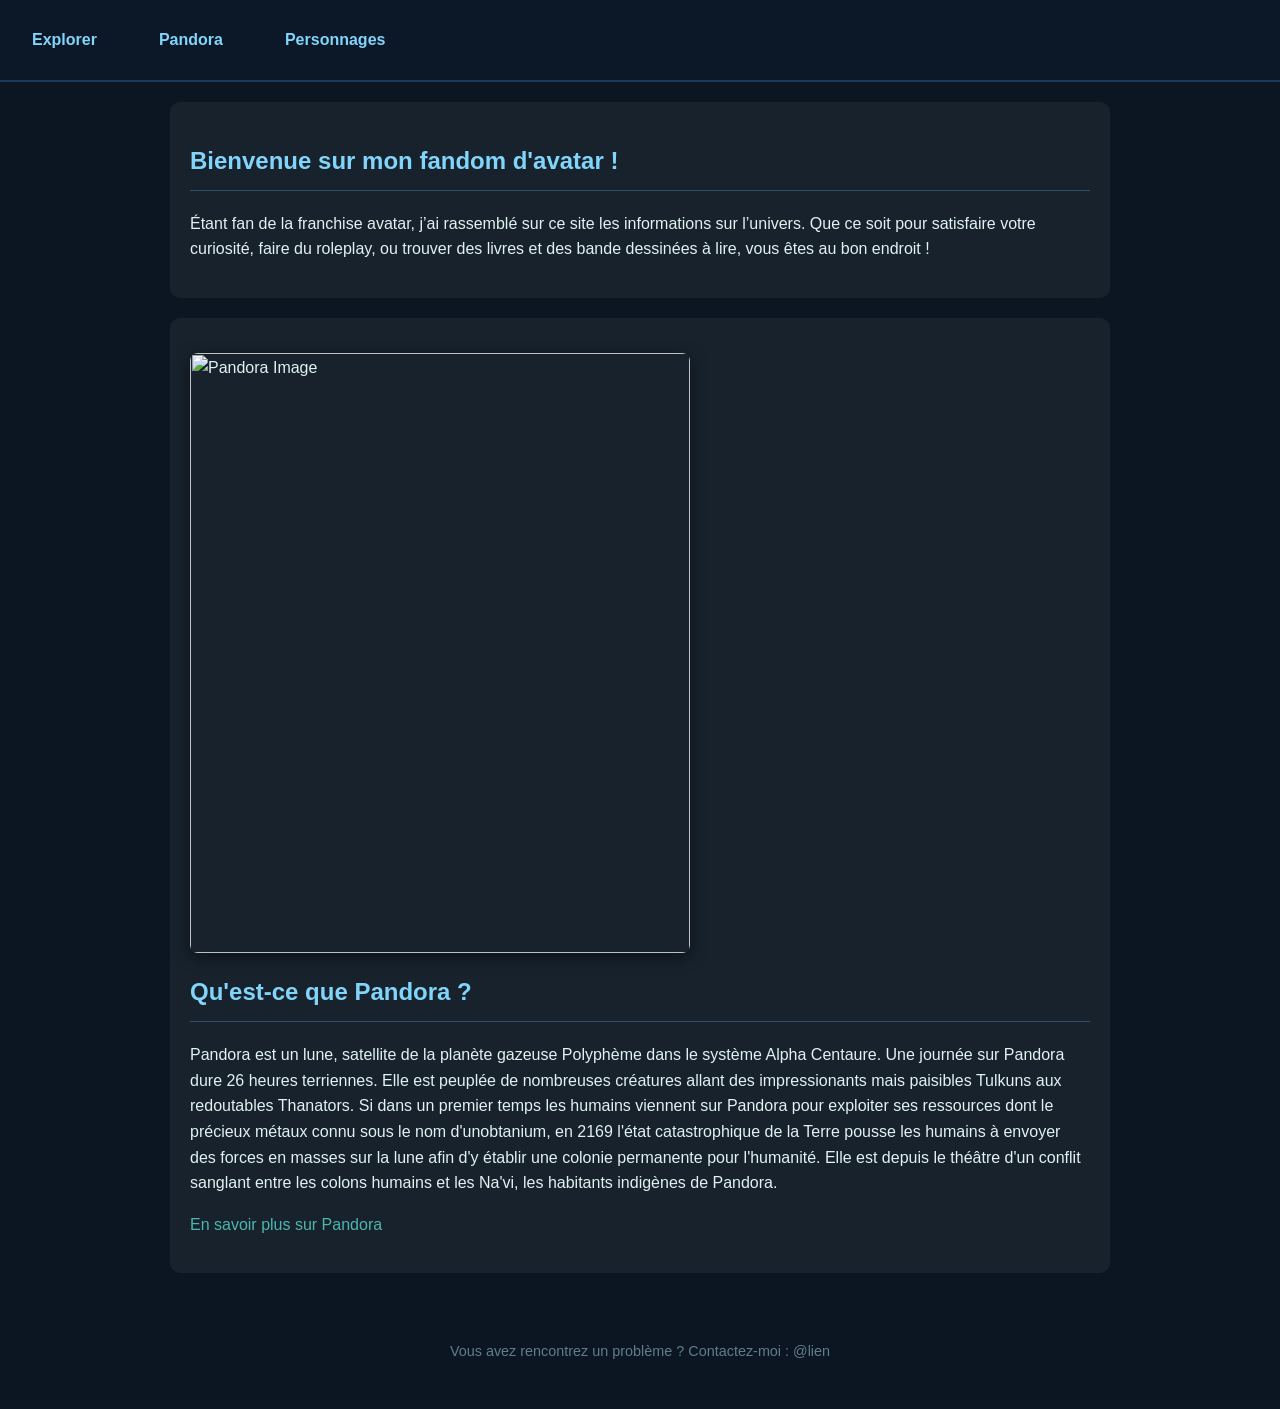
==== index.html @ d650a92f "yes" ====
<html>
    <head>
        <title>Acceuil</title>  
        <link rel="stylesheet" href="style/style.css">
    </head>

 <header>        
    <ul class="Menu">
        <li>
            Explorer
            <ul id="menu-explorer">
                <li><a href="pages/index.html">Acceuil</a></li>
                <li><a href="pages/annexe.html">Annexe</a></li>
            </ul>
        </li>

        <li>
            Pandora
            <ul id="menu-pandora">
                <li><a href="pages/faune.html">Faunes</a></li>
                <li><a href="pages/flore.html">Flore</a></li>
            </ul>
        </li>

        <li>
            Personnages
            <ul id="menu-personnages">
                <li><a href="pages/humain.html">Humains</a></li>
                <li><a href="pages/navi.html">Na'vi</a></li>
            </ul>
        </li>
    </ul>
</header>


    <body>
        <section id = "acceuil-section">
        <h1>Bienvenue sur mon fandom d'avatar !</h1>
        <p>Étant fan de la franchise avatar, j’ai rassemblé sur ce site les informations sur l’univers. Que ce soit pour satisfaire votre curiosité,
            faire du roleplay, ou trouver des livres et des bande dessinées à lire, vous êtes au bon endroit !
        </p>
        </section>


        <section id = "synopsis-section">
            <img src="https://i.pinimg.com/originals/74/01/fd/7401fd814ac57307f8a048fbdfaec28c.png" alt = "Pandora Image" width="500" height="600">
            <h2>Qu'est-ce que Pandora ?</h2>
            <p>Pandora est un lune, satellite de la planète gazeuse Polyphème dans le système Alpha Centaure. Une journée sur Pandora dure 26 heures terriennes. 
                Elle est peuplée de nombreuses créatures allant des impressionants mais paisibles Tulkuns
                aux redoutables Thanators. Si dans un premier temps les humains viennent sur Pandora pour exploiter ses ressources
                dont le précieux métaux connu sous le nom d'unobtanium, en 2169 l'état catastrophique de la Terre pousse les humains à envoyer des forces en masses 
                sur la lune afin d'y établir une colonie permanente pour l'humanité. Elle est depuis le théâtre d'un conflit sanglant
                entre les colons humains et les Na'vi, les habitants indigènes de Pandora.
            </p>

            <p><a href="annexe.html">En savoir plus sur Pandora</a></p>
        </section>

    </body>

    <footer>
        <p>Vous avez rencontrez un problème ? Contactez-moi : @lien</p>
    </footer>
</html>
---- style/style.css ----
/* Configuration de base */
body {
    background-color: #0b1622; 
    color: #e0f2f1;        
    font-family: 'Segoe UI', Tahoma, Geneva, Verdana, sans-serif;
    line-height: 1.6;
    margin: 0;
    padding: 0;
}


header {
    background-color: rgba(13, 25, 41, 0.9);
    padding: 1rem;
    border-bottom: 2px solid #1a3a5a;
}


.Menu {
    display: flex;          
    list-style: none;
    margin: 0;
    padding: 0;
    gap: 30px;             
}


.Menu > li {
    position: relative;    
    cursor: pointer;
    font-weight: bold;
    color: #81d4fa;
    padding: 10px 15px;
    border: 1px solid transparent;
    transition: 0.3s;
}

/* Cache les sous-menus par défaut */
.Menu ul {
    display: none;          
    position: absolute;     
    top: 100%;              
    left: 0;
    background-color: #0d1929;
    list-style: none;
    padding: 10px;
    min-width: 150px;
    border: 1px solid #1a3a5a;
    border-radius: 5px;
    z-index: 1000;          
}

/* Affiche le sous-menu quand on survole le parent */
.Menu > li:hover ul {
    display: block;
}

/* Style des liens dans les sous-menus */
.Menu ul li {
    margin: 5px 0;
}

.Menu ul li a {
    display: block;
    padding: 5px;
    font-size: 0.9rem;
    color: #4db6ac;
}

.Menu ul li a:hover {
    background-color: rgba(77, 182, 172, 0.1);
    padding-left: 10px; /
}

/* Style des liens */
a {
    color: #4db6ac;
    text-decoration: none;
    transition: 0.3s;
}

a:hover {
    color: #80cbc4;
    text-shadow: 0 0 8px #4db6ac;
}

/* Sections de contenu */
section {
    max-width: 900px;
    margin: 20px auto;
    padding: 20px;
    background-color: rgba(255, 255, 255, 0.05); 
    border-radius: 10px;
}

h1, h2 {
    color: #81d4fa; 
    border-bottom: 1px solid #334e68;
    padding-bottom: 10px;
}

/* Images */
img {
    border-radius: 8px;
    box-shadow: 0 4px 15px rgba(0, 0, 0, 0.5);
    display: block;
    margin: 15px 0;
}

/* Pied de page */
footer {
    text-align: center;
    padding: 2rem;
    font-size: 0.9rem;
    color: #607d8b;
}

/* Liste de l'annexe */
.list {
    list-style: none;
    padding-left: 0;
}

.list li {
    font-weight: bold;
    font-size: 1.2rem;
    margin-top: 20px;
    color: #4fc3f7;
}
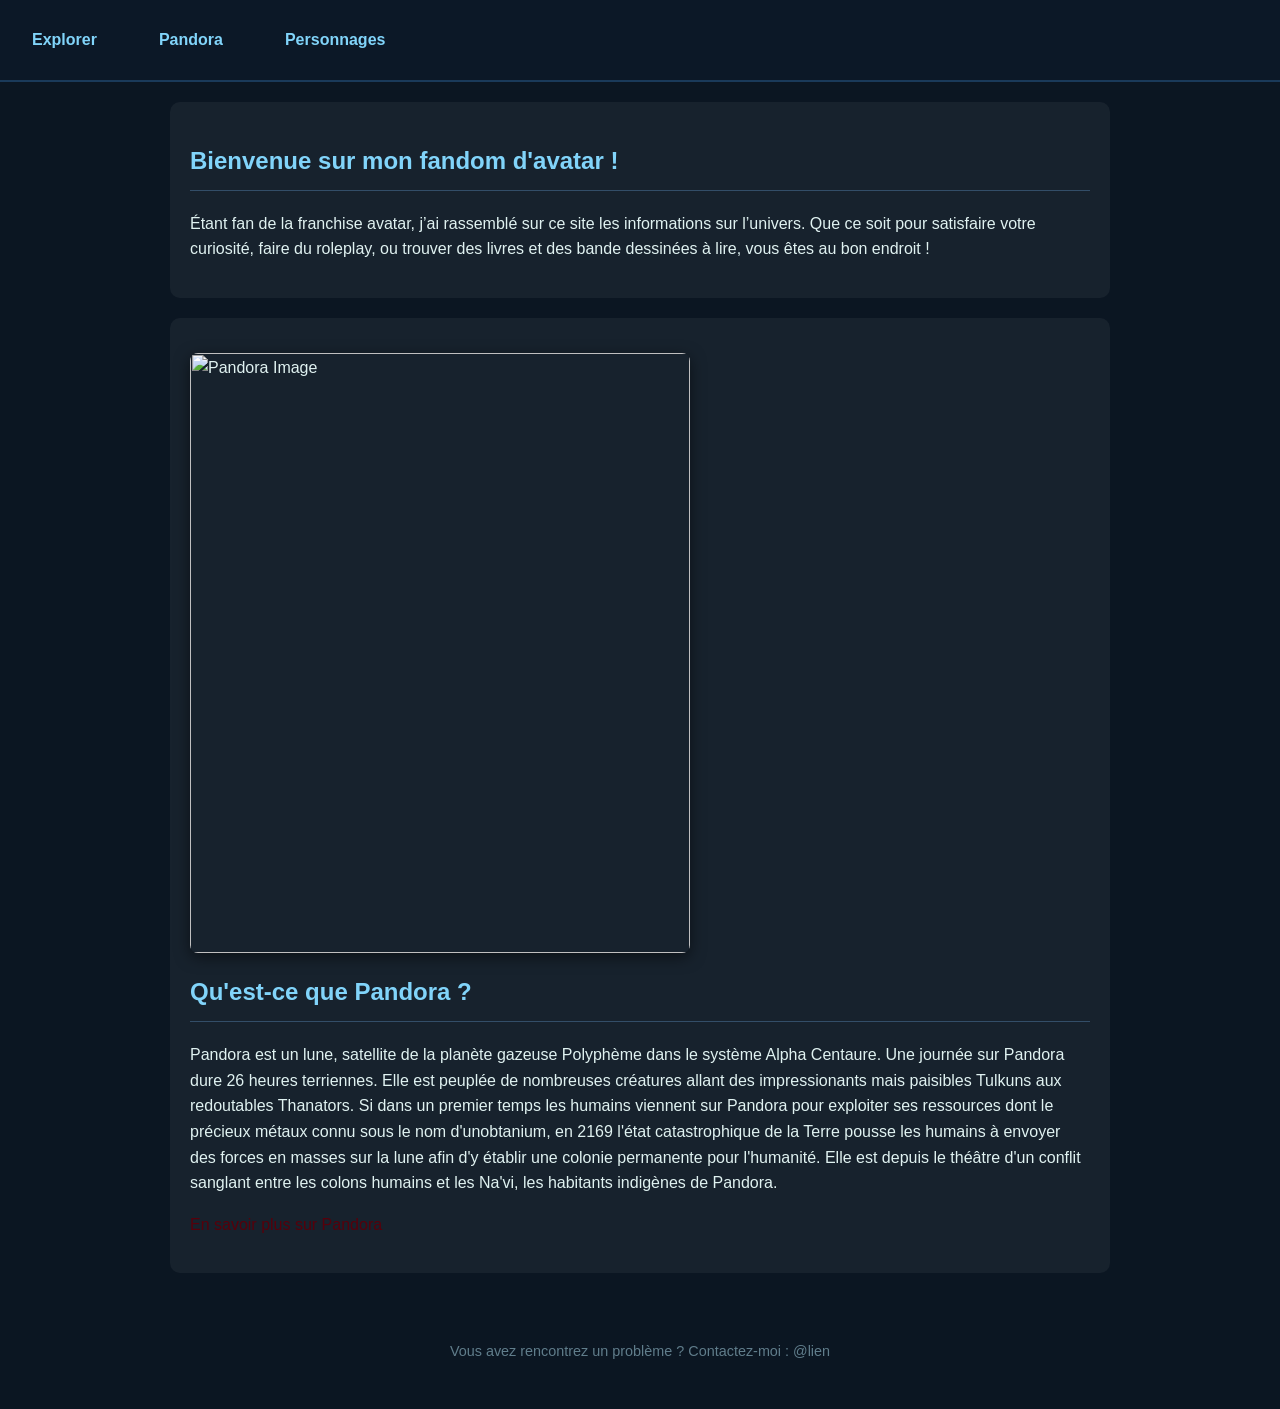
==== commit c68cca3f: "change link" ====
--- a/index.html
+++ b/index.html
@@ -9,7 +9,7 @@
         <li>
             Explorer
             <ul id="menu-explorer">
-                <li><a href="pages/index.html">Acceuil</a></li>
+                <li><a href="index.html">Acceuil</a></li>
                 <li><a href="pages/annexe.html">Annexe</a></li>
             </ul>
         </li>
@@ -43,7 +43,7 @@
 
 
         <section id = "synopsis-section">
-            <img src="https://i.pinimg.com/originals/74/01/fd/7401fd814ac57307f8a048fbdfaec28c.png" alt = "Pandora Image" width="500" height="600">
+            <img src="/responsive-design/image/Index-image.webp" alt = "Pandora Image" width="500" height="600">
             <h2>Qu'est-ce que Pandora ?</h2>
             <p>Pandora est un lune, satellite de la planète gazeuse Polyphème dans le système Alpha Centaure. Une journée sur Pandora dure 26 heures terriennes. 
                 Elle est peuplée de nombreuses créatures allant des impressionants mais paisibles Tulkuns
@@ -53,7 +53,7 @@
                 entre les colons humains et les Na'vi, les habitants indigènes de Pandora.
             </p>
 
-            <p><a href="annexe.html">En savoir plus sur Pandora</a></p>
+            <p><a href="/responsive-design/pages/annexe.html">En savoir plus sur Pandora</a></p>
         </section>
 
     </body>
--- a/style/style.css
+++ b/style/style.css
@@ -74,7 +74,7 @@
 
 /* Style des liens */
 a {
-    color: #4db6ac;
+    color: #56000b;
     text-decoration: none;
     transition: 0.3s;
 }
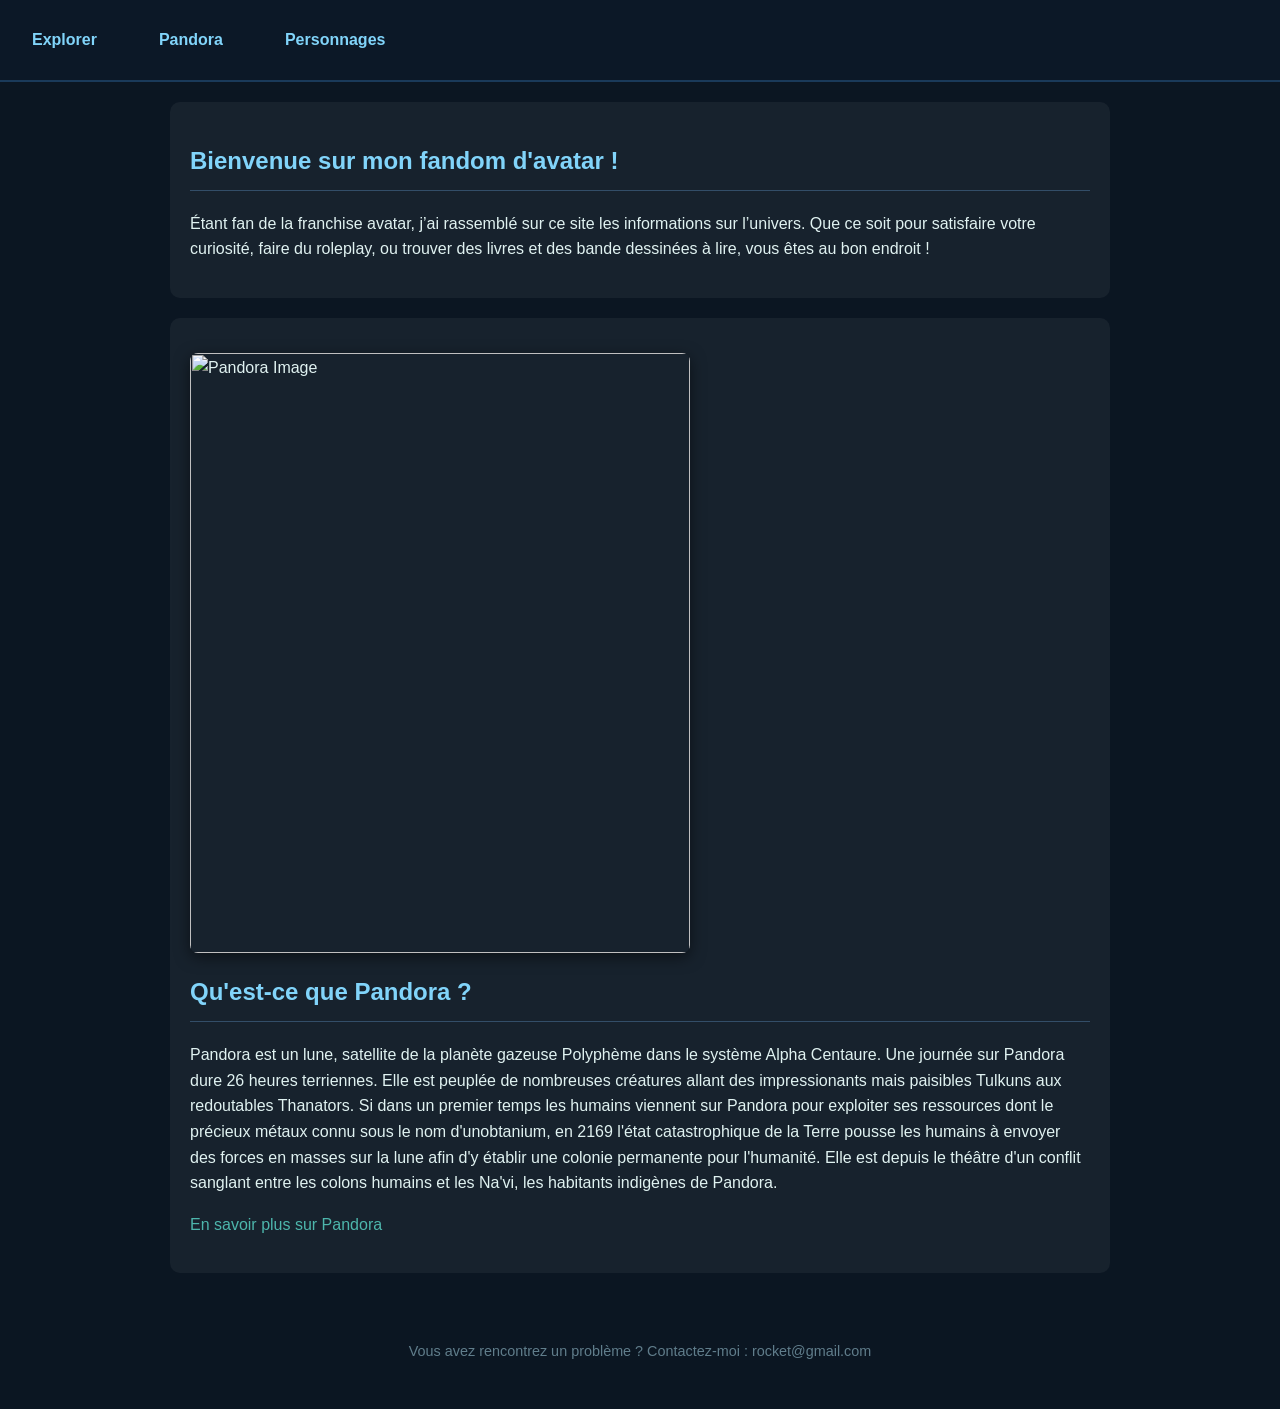
==== commit 596efc9d: "final" ====
--- a/index.html
+++ b/index.html
@@ -53,12 +53,12 @@
                 entre les colons humains et les Na'vi, les habitants indigènes de Pandora.
             </p>
 
-            <p><a href="/responsive-design/pages/annexe.html">En savoir plus sur Pandora</a></p>
+            <p><a href="pages/annexe.html">En savoir plus sur Pandora</a></p>
         </section>
 
     </body>
 
     <footer>
-        <p>Vous avez rencontrez un problème ? Contactez-moi : @lien</p>
+        <p>Vous avez rencontrez un problème ? Contactez-moi : rocket@gmail.com</p>
     </footer>
 </html>
--- a/style/style.css
+++ b/style/style.css
@@ -1,4 +1,4 @@
-/* Configuration de base */
+
 body {
     background-color: #0b1622; 
     color: #e0f2f1;        
@@ -35,7 +35,7 @@
     transition: 0.3s;
 }
 
-/* Cache les sous-menus par défaut */
+
 .Menu ul {
     display: none;          
     position: absolute;     
@@ -50,12 +50,10 @@
     z-index: 1000;          
 }
 
-/* Affiche le sous-menu quand on survole le parent */
 .Menu > li:hover ul {
     display: block;
 }
 
-/* Style des liens dans les sous-menus */
 .Menu ul li {
     margin: 5px 0;
 }
@@ -72,9 +70,9 @@
     padding-left: 10px; /
 }
 
-/* Style des liens */
+
 a {
-    color: #56000b;
+    color: #4db6ac;
     text-decoration: none;
     transition: 0.3s;
 }
@@ -84,7 +82,6 @@
     text-shadow: 0 0 8px #4db6ac;
 }
 
-/* Sections de contenu */
 section {
     max-width: 900px;
     margin: 20px auto;
@@ -99,7 +96,6 @@
     padding-bottom: 10px;
 }
 
-/* Images */
 img {
     border-radius: 8px;
     box-shadow: 0 4px 15px rgba(0, 0, 0, 0.5);
@@ -107,7 +103,6 @@
     margin: 15px 0;
 }
 
-/* Pied de page */
 footer {
     text-align: center;
     padding: 2rem;
@@ -115,7 +110,6 @@
     color: #607d8b;
 }
 
-/* Liste de l'annexe */
 .list {
     list-style: none;
     padding-left: 0;
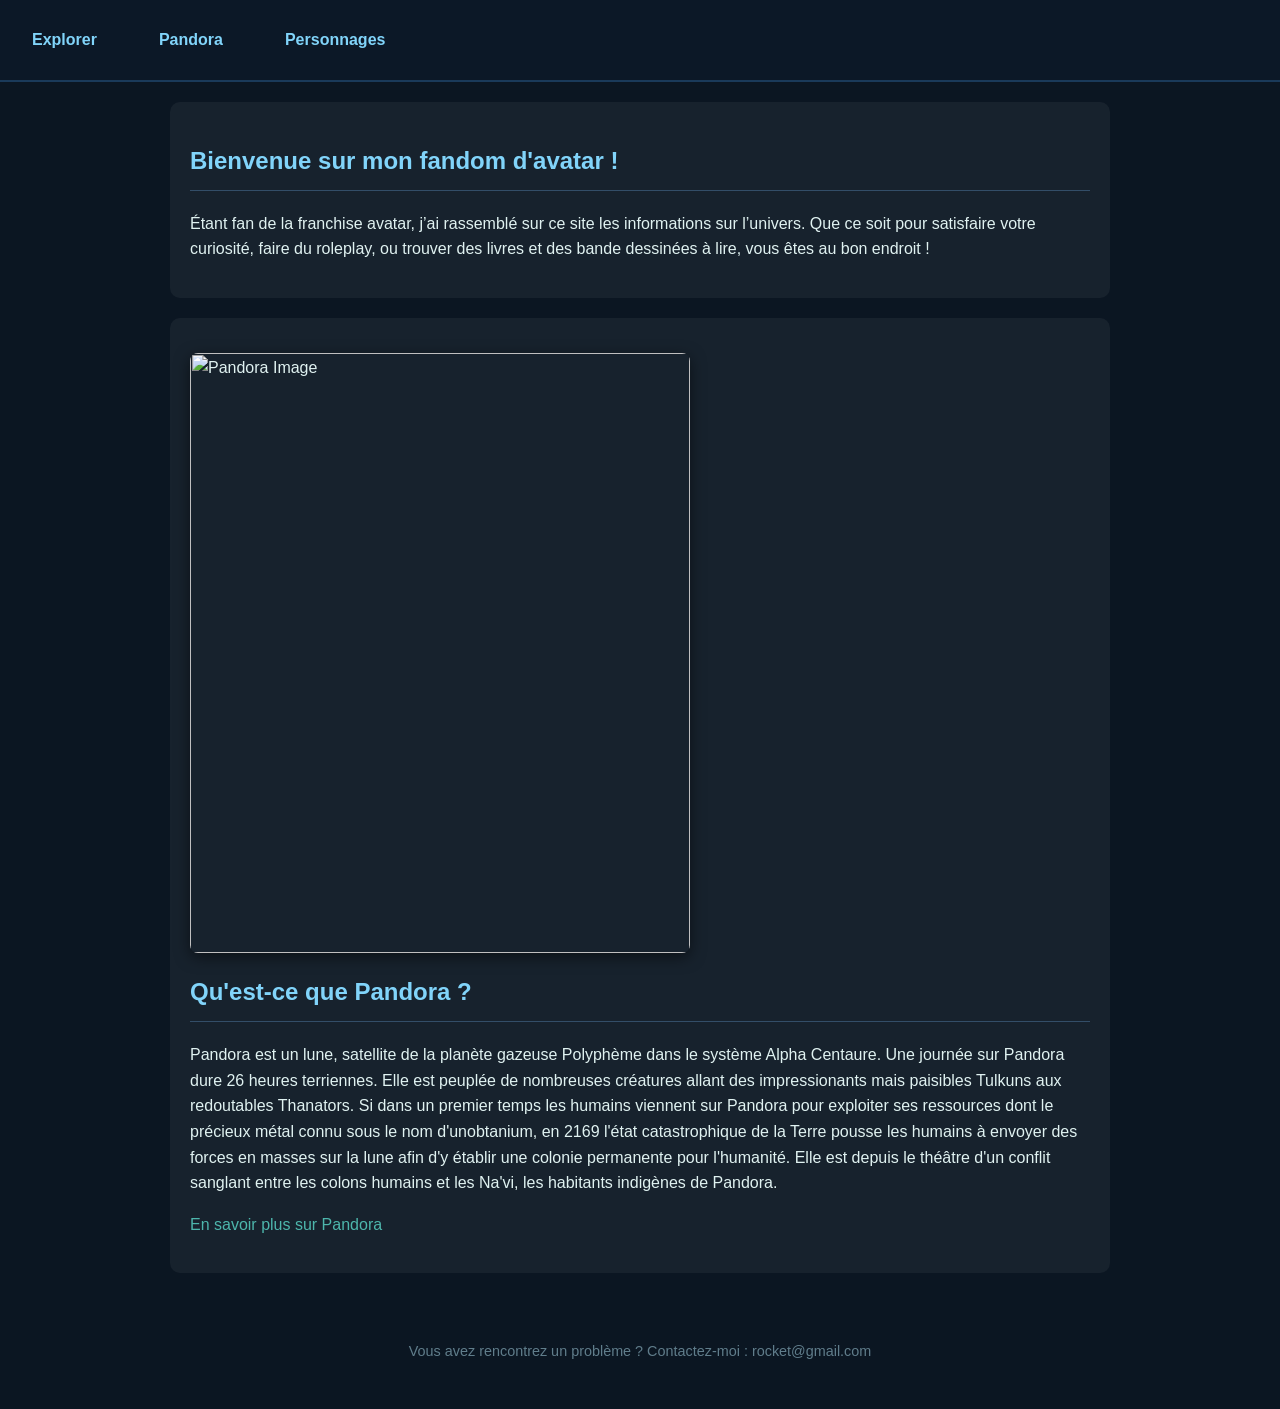
==== commit 19fa149c: "oh l'erreur" ====
--- a/index.html
+++ b/index.html
@@ -48,7 +48,7 @@
             <p>Pandora est un lune, satellite de la planète gazeuse Polyphème dans le système Alpha Centaure. Une journée sur Pandora dure 26 heures terriennes. 
                 Elle est peuplée de nombreuses créatures allant des impressionants mais paisibles Tulkuns
                 aux redoutables Thanators. Si dans un premier temps les humains viennent sur Pandora pour exploiter ses ressources
-                dont le précieux métaux connu sous le nom d'unobtanium, en 2169 l'état catastrophique de la Terre pousse les humains à envoyer des forces en masses 
+                dont le précieux métal connu sous le nom d'unobtanium, en 2169 l'état catastrophique de la Terre pousse les humains à envoyer des forces en masses 
                 sur la lune afin d'y établir une colonie permanente pour l'humanité. Elle est depuis le théâtre d'un conflit sanglant
                 entre les colons humains et les Na'vi, les habitants indigènes de Pandora.
             </p>
